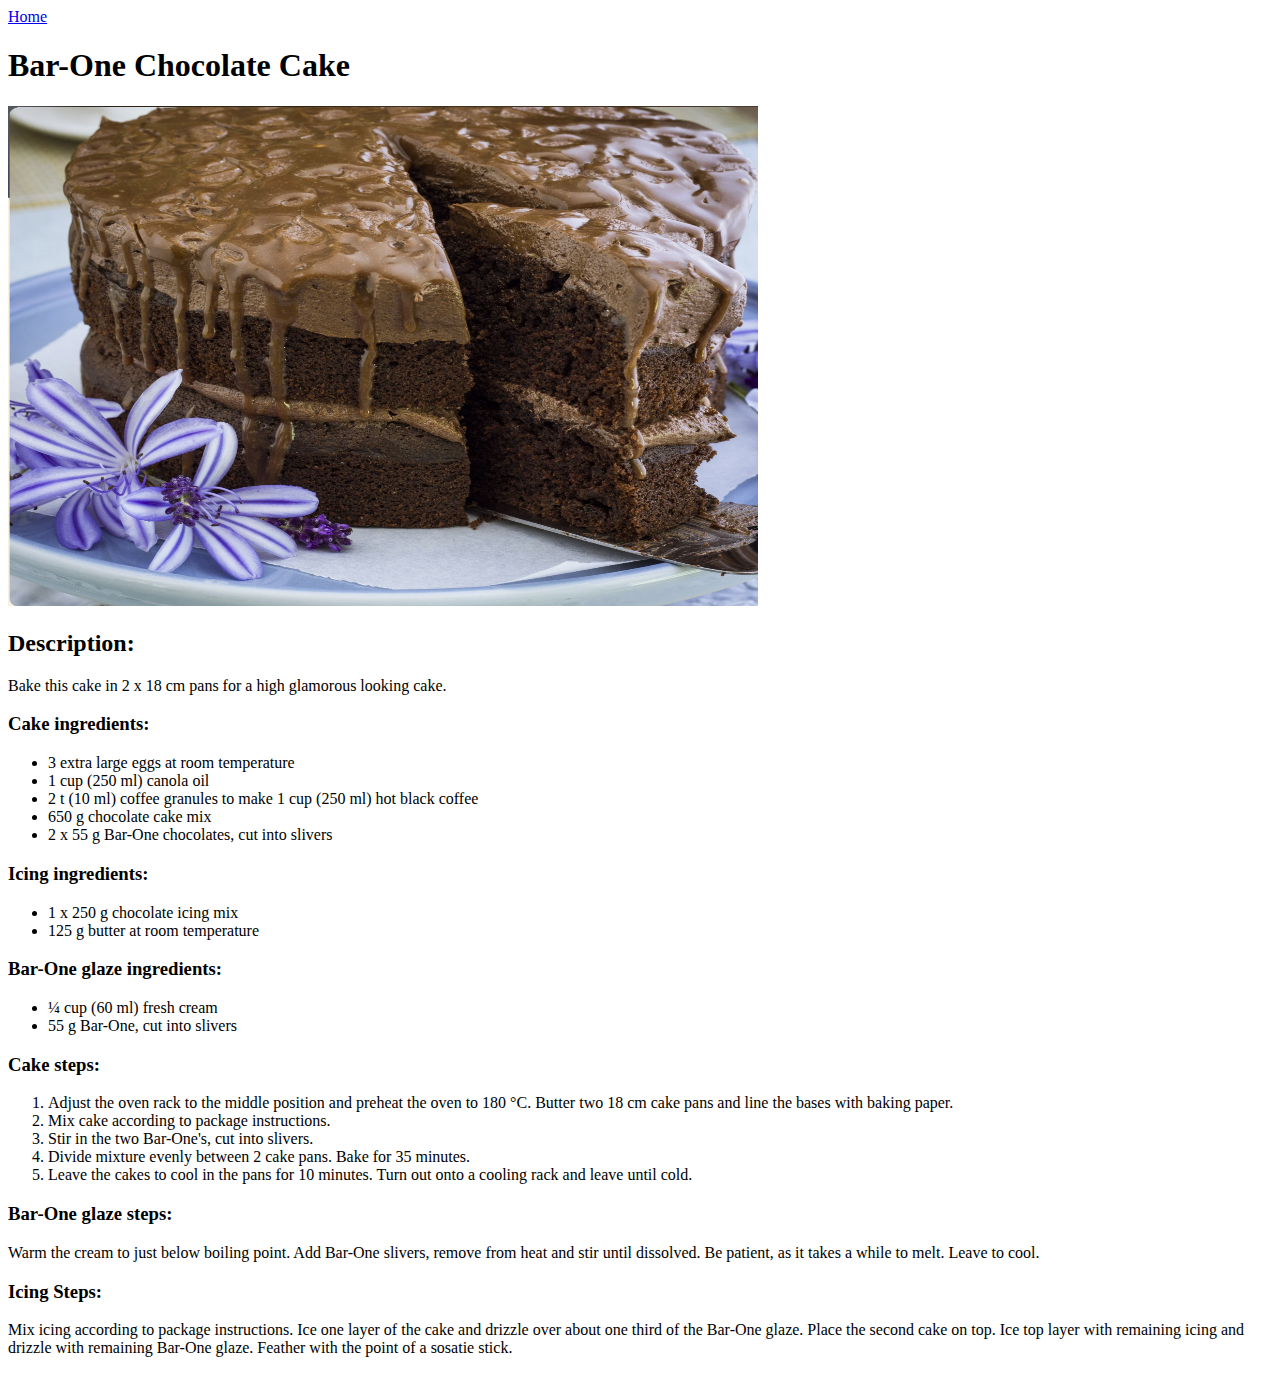
==== recipes/barone_cake.html @ e690eba8 "Added Bar-One Cake recipe and did some formating." ====
<!DOCTYPE html>
<html lang="en">
<head>
    <meta charset="UTF-8">
    <meta name="viewport" content="width=device-width, initial-scale=1.0">
    <title>Bar-one Cake</title>
</head>
<body>
    <a href="../index.html">Home</a>
    <h1>Bar-One Chocolate Cake</h1>
    <img src="baronecake.png" height="500" width="750">
    <h2>Description:</h2>
    <p>Bake this cake in 2 x 18 cm pans for a high glamorous looking cake.</p>
    <h3>Cake ingredients:</h3>
    <ul>
        <li>3 extra large eggs at room temperature</li>
        <li>1 cup (250 ml) canola oil</li>
        <li>2 t (10 ml) coffee granules to make 1 cup (250 ml) hot black coffee</li>
        <li>650 g chocolate cake mix</li>
        <li>2 x 55 g Bar-One chocolates, cut into slivers</li>
    </ul>
    <h3>Icing ingredients:</h3>
    <ul>
        <li>1 x 250 g chocolate icing mix</li>
        <li>125 g butter at room temperature</li>
    </ul>
    <h3>Bar-One glaze ingredients:</h3>
    <ul>
        <li>¼ cup (60 ml) fresh cream</li>
        <li>55 g Bar-One, cut into slivers</li>
    </ul>
    <h3>Cake steps:</h3>
    <ol>
        <li>Adjust the oven rack to the middle position and preheat the oven to 180 °C. Butter two 18 cm cake pans and line the bases with baking paper.</li>
        <li>Mix cake according to package instructions.</li>
        <li>Stir in the two Bar-One's, cut into slivers.</li>
        <li>Divide mixture evenly between 2 cake pans. Bake for 35 minutes.</li>
        <li>Leave the cakes to cool in the pans for 10 minutes. Turn out onto a cooling rack and leave until cold.</li>      
    </ol>
    <h3>Bar-One glaze steps:</h3>
    <p>Warm the cream to just below boiling point. Add Bar-One slivers, remove from heat and stir until dissolved. Be patient, as it takes a while to melt. Leave to cool.</p>
    <h3>Icing Steps:</h3>
    <p>Mix icing according to package instructions. Ice one layer of the cake and drizzle over about one third of the Bar-One glaze. Place the second cake on top. Ice top layer with remaining icing and drizzle with remaining Bar-One glaze. Feather with the point of a sosatie stick.</p>
    </body>
</html>
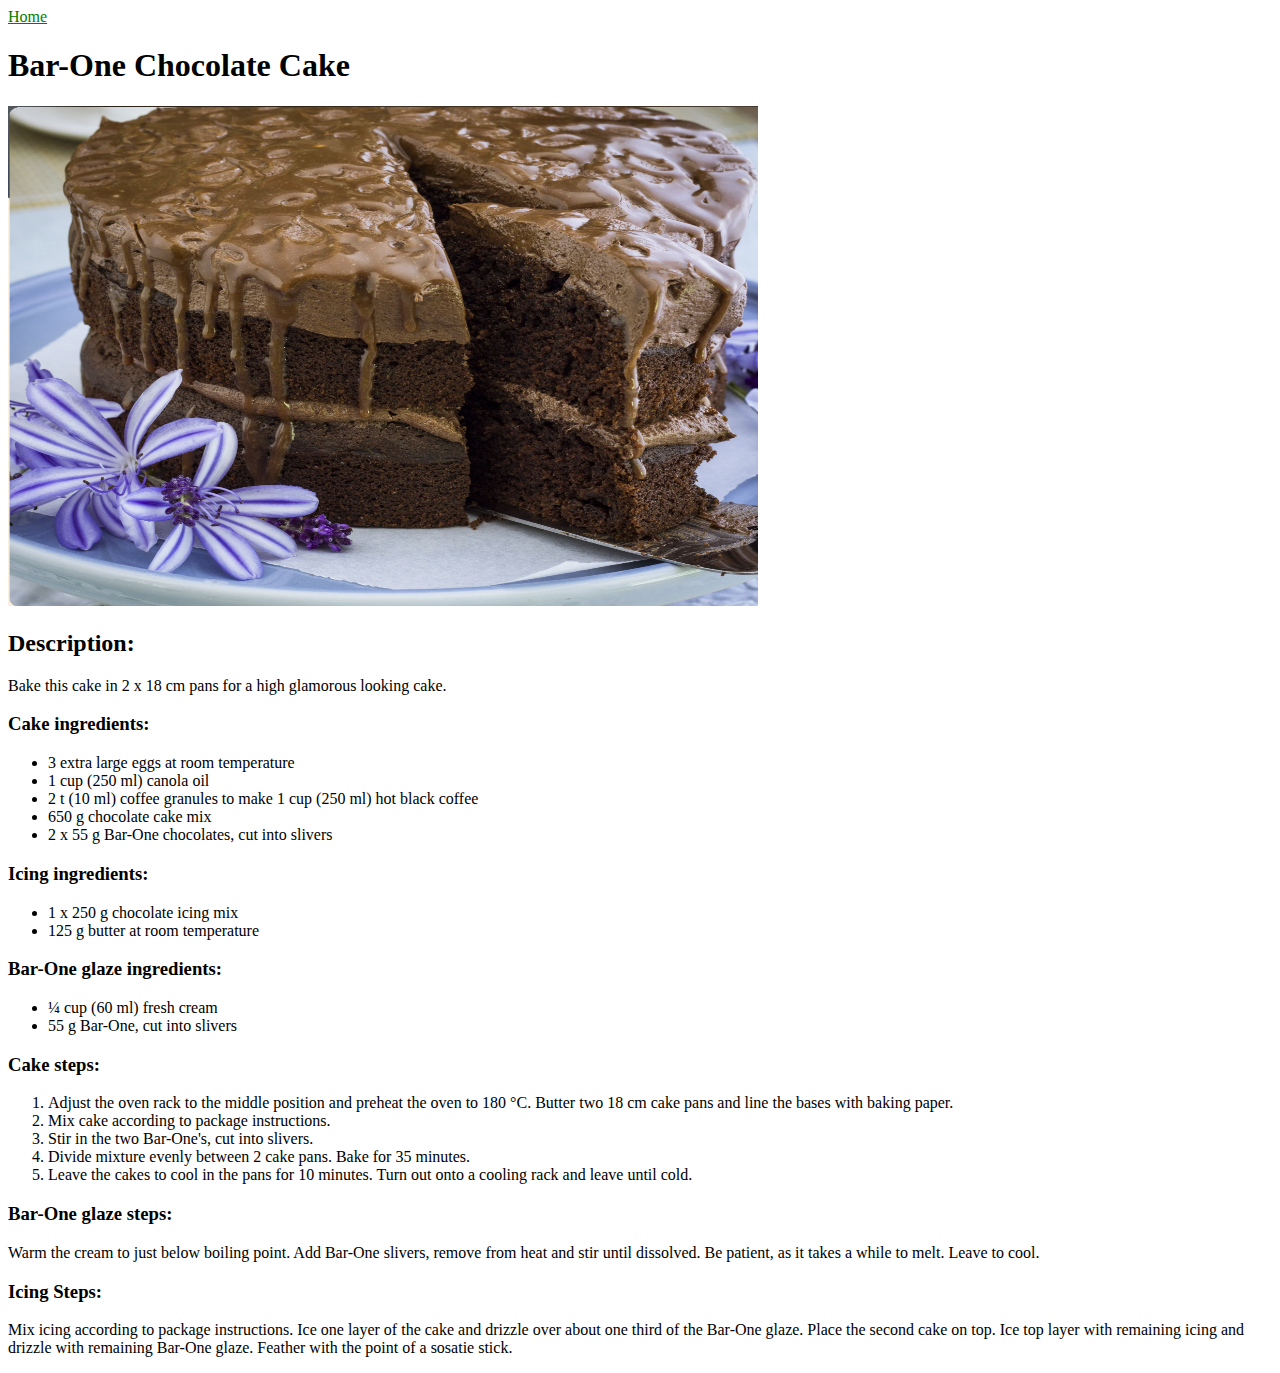
==== commit 38b1f958: "Made each Home link of each recipe green" ====
--- a/recipes/barone_cake.html
+++ b/recipes/barone_cake.html
@@ -4,11 +4,12 @@
     <meta charset="UTF-8">
     <meta name="viewport" content="width=device-width, initial-scale=1.0">
     <title>Bar-one Cake</title>
+    <link rel="stylesheet" href="../styles.css">
 </head>
 <body>
-    <a href="../index.html">Home</a>
+    <a href="../index.html"; class="homelink">Home</a>
     <h1>Bar-One Chocolate Cake</h1>
-    <img src="baronecake.png" height="500" width="750">
+    <img src="baronecake.png" alt="Bar-One Cake Picture" height="500" width="750">
     <h2>Description:</h2>
     <p>Bake this cake in 2 x 18 cm pans for a high glamorous looking cake.</p>
     <h3>Cake ingredients:</h3>
--- a/styles.css
+++ b/styles.css
@@ -0,0 +1,9 @@
+.hometitle {
+    font-family: Verdana, Geneva, Tahoma, sans-serif;
+    font-weight: bold;
+    color: blue;
+}
+
+.homelink {
+    color: green
+}
